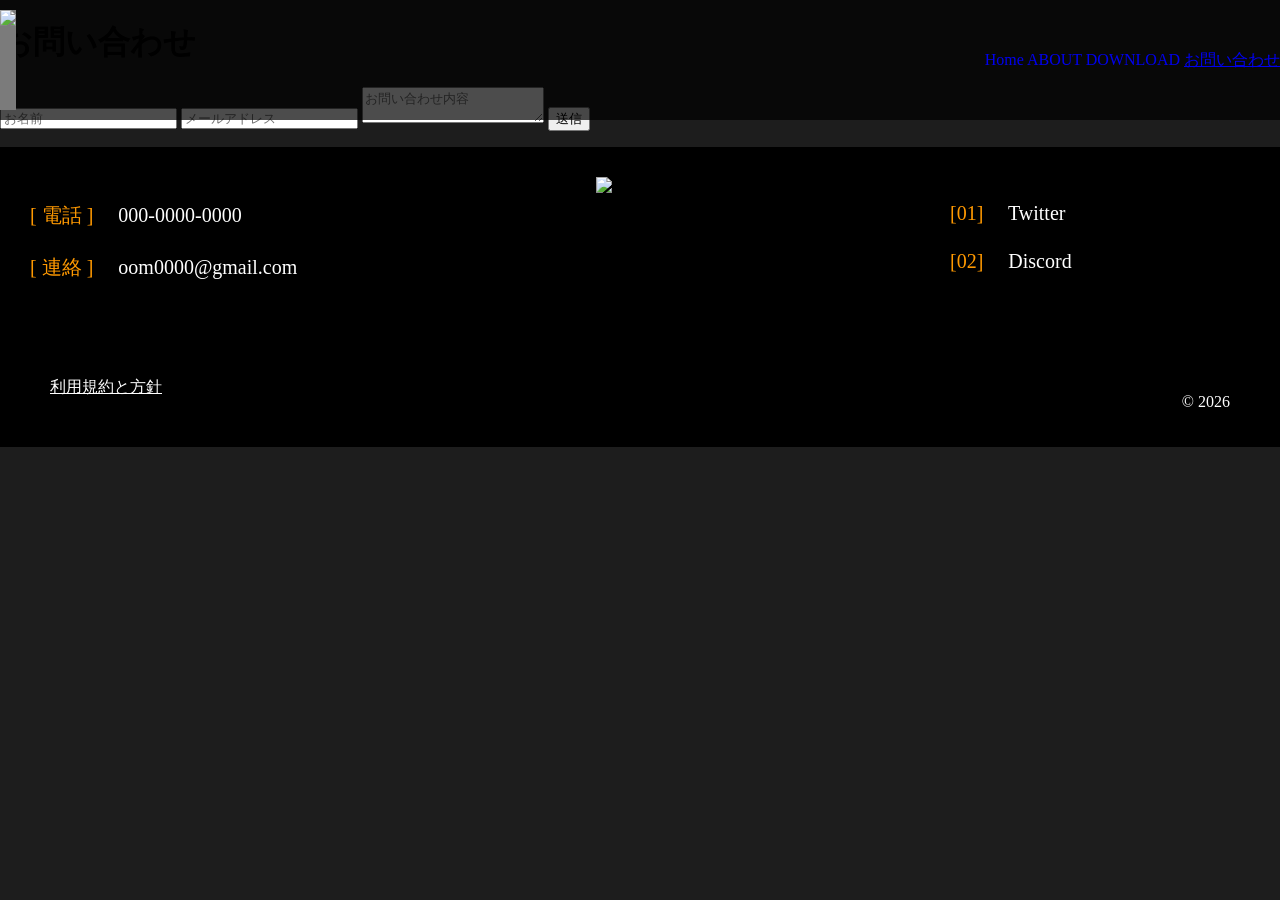
==== Contact.html @ 12f79c23 "名前ついか" ====
<!DOCTYPE html>
<html lang="ja">
<head>
    <meta charset="UTF-8">
    <title>お問い合わせ</title>
    <link rel="stylesheet" href="Contact.css">
</head>
<body>

    <!-- ヘッターここから -->
    <nav>
        <div class="box">   
        <img src="APOCALIZE.png"width="200">
        </div>
        <div class="menutext">
        <a href="index.html" class="activeHOME">Home</a>
        <a href="About.html" class ="activeABOUT">ABOUT</a>
        <a href="Download.html" class ="activeDOWNLOAD">DOWNLOAD</a>
        <a href="Contact.html"class ="activeCONTACT">お問い合わせ</a>
        </div>
    </nav>
    <!-- ヘッターここまで -->
     

    <div class="contact-box">
       <h1>お問い合わせ</h1>

       <form id="contactForm">

         <input type="text" id="name" placeholder="お名前">

         <input type="email" id="email" placeholder="メールアドレス">

         <textarea id="message" placeholder="お問い合わせ内容"></textarea>

        <button type="submit">送信</button>

        <p id="result"></p>

        </form>
    </div>

    <p id="result"></p>

    <script src="contact.js"></script>

    <script>
    const WEBHOOK_URL = "https://discord.com/api/webhooks/1494541815058006027/eF_OwGp0EvZ2vPNA7yGoqmod1ftUuwoq6FgpLzCDE7pDmt9PewDCdoWa7lBPv19foVcW";

    document.getElementById("contactForm").addEventListener("submit", async function(e) {
    e.preventDefault();

    const name = document.getElementById("name").value;
    const email = document.getElementById("email").value;
    const message = document.getElementById("message").value;

    const data = {
    content: `お問い合わせ\n名前: ${name}\ne-mail: ${email}\nメッセージ: ${message}`
    };

    await fetch(WEBHOOK_URL, {
     method: "POST",
     headers: {
      "Content-Type": "application/json"
     },
      body: JSON.stringify(data)
     });

     alert("Discordに送信しました");
     this.reset();
     });
   </script>


    <!-- フッターここから -->
    <footer>
     <div class="footer-left">
        <p><span>[ 電話 ]</span> 000-0000-0000</p>
        <p><span>[ 連絡 ]</span> oom0000@gmail.com</p>
     </div>

     <div class="footer-logo">
        <img src="APOCALIZE.png" alt="RECLAIM">
     </div>

     <div class="footer-right">
        <p><span>[01]</span> <a href="https://x.com/Seisakuchu4">Twitter</a></p>
        <p><span>[02]</span> <a href="https://discord.gg/vVDxqARsHw">Discord</a></p>
     </div>
    </footer>
    <div class="footer-bottom">
       <div>
          <a href="privacy_policy.html">利用規約と方針</a>
        </div>

        <div><p>© 2026</p></div>
     </div>
     <!-- フッターここまで -->

</body>
</html>
---- Contact.css ----
/* ヘッター */
nav {
    position: fixed;
    top: 0;
    left: 0;
    width: 100%;
    background: rgba(0, 0, 0, 0.7);
    z-index: 1000;
    display: flex;
    align-items: center;
    padding: 10px 0;
}

.menutext{
    margin-left: auto;
}

.menu {
    flex: 1;
    text-align: center;
}

.menu a {
    margin: 0 20px;
}

a{
    text-decoration: none;
}

a:visited {
 color: #ffffff;
}

.activeCONTACT {
    text-decoration: underline;
}

.logo {
    width: 200px;
}

.box {
    background-color: rgb(123, 123, 123);
    width: 200;
    height: 100px;
}
/* ヘッターここまで */

body {
    padding-top: 100px;
    background-color: rgb(29, 29, 29);
    background-image: url("Contact.png");
    background-repeat: no-repeat;
    background-position: center 120px;
    background-position-y: 120px;
    background-size: 120% auto;
    margin: 0;
    padding: 0;
}


/* フッターここから */
footer {
    height: 150px;
    overflow: hidden;
    background: #000000;
    padding: 30px;
    display: flex;
    justify-content: space-between;
    align-items: flex-start;
}

.footer-left,
.footer-right {
    width: 300px;
}

.footer-left p,
.footer-right p {
    margin: 25px 0;
    font-size: 20px;
}

.footer-left span,
.footer-right span {
    color: #ff9900;
    margin-right: 20px;
}

.footer-logo {
    text-align: center;
}

.footer-logo img {
    z-index: 10;
    width: 500px;
    max-width: 100%;
}


.footer-right a,
.footer-bottom a {
    color: white;
}

.footer-bottom {
    background: #000000;
    padding: 20px 50px;
    display: flex;
    justify-content: space-between;
}

.footer-bottom div:first-child {
    display: flex;
    gap: 50px;
}

.footer-bottom a {
    text-decoration: underline;
}

p{
    color: #ffffff;
}
/* フッターここまで */
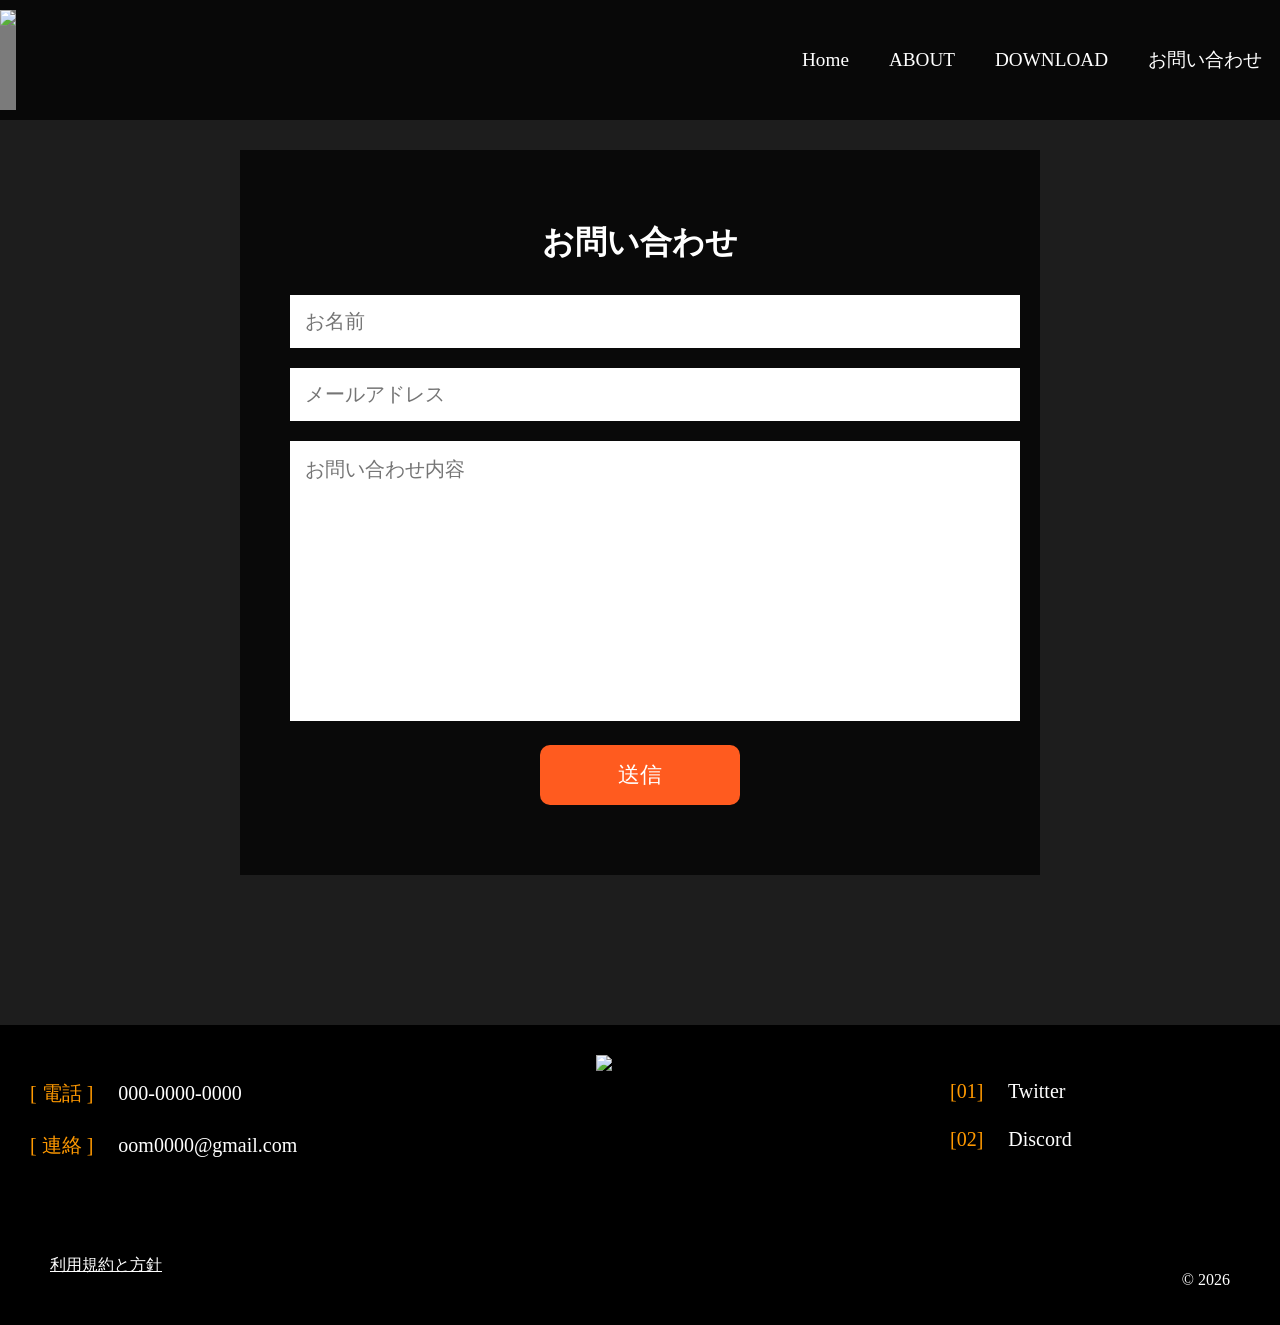
==== commit 31c7f626: "スマホ版削除" ====
--- a/Contact.html
+++ b/Contact.html
@@ -55,7 +55,7 @@
     const message = document.getElementById("message").value;
 
     const data = {
-    content: `お問い合わせ\n名前: ${name}\ne-mail: ${email}\nメッセージ: ${message}`
+    content: `名前: ${name}\ne-mail: ${email}\nメッセージ: ${message}`
     };
 
     await fetch(WEBHOOK_URL, {
@@ -66,7 +66,7 @@
       body: JSON.stringify(data)
      });
 
-     alert("Discordに送信しました");
+     alert("送信されました");
      this.reset();
      });
    </script>
--- a/Contact.css
+++ b/Contact.css
@@ -1,3 +1,4 @@
+/* ヘッター */
 /* ヘッター */
 nav {
     position: fixed;
@@ -15,6 +16,13 @@
     margin-left: auto;
 }
 
+.menutext a {
+    text-decoration: none;
+    color: white;
+    font-size: 1.2rem;
+    margin: 0 18px;
+}
+
 .menu {
     flex: 1;
     text-align: center;
@@ -28,12 +36,13 @@
     text-decoration: none;
 }
 
+
+.activeHOME {
+    text-decoration: underline;
+}
+
 a:visited {
  color: #ffffff;
-}
-
-.activeCONTACT {
-    text-decoration: underline;
 }
 
 .logo {
@@ -58,6 +67,61 @@
     margin: 0;
     padding: 0;
 }
+
+/* 画面中央 */
+.contact-box{
+    width: 700px;
+    margin: 150px auto;
+    background: rgba(0,0,0,0.7);
+    padding: 50px;
+    text-align: center;
+}
+
+/* タイトル */
+.contact-box h1{
+    color: white;
+    margin-bottom: 30px;
+}
+
+/* 入力欄 */
+.contact-box input,
+.contact-box textarea{
+    width: 100%;
+    padding: 15px;
+    margin-bottom: 20px;
+    font-size: 20px;
+    border: none;
+}
+
+/* お問い合わせ内容 */
+.contact-box textarea{
+    height: 250px;
+    resize: none;
+}
+
+/* ボタン */
+.contact-box button{
+    width: 200px;
+    padding: 15px;
+    font-size: 22px;
+    background: #ff5b1f;
+    color: white;
+    border: none;
+    border-radius: 10px;
+    cursor: pointer;
+}
+
+.contact-box button:hover{
+    background: #ff7d4a;
+}
+
+/* メッセージ */
+#result{
+    color: white;
+    margin-top: 20px;
+    font-size: 18px;
+}
+
 
 
 /* フッターここから */
